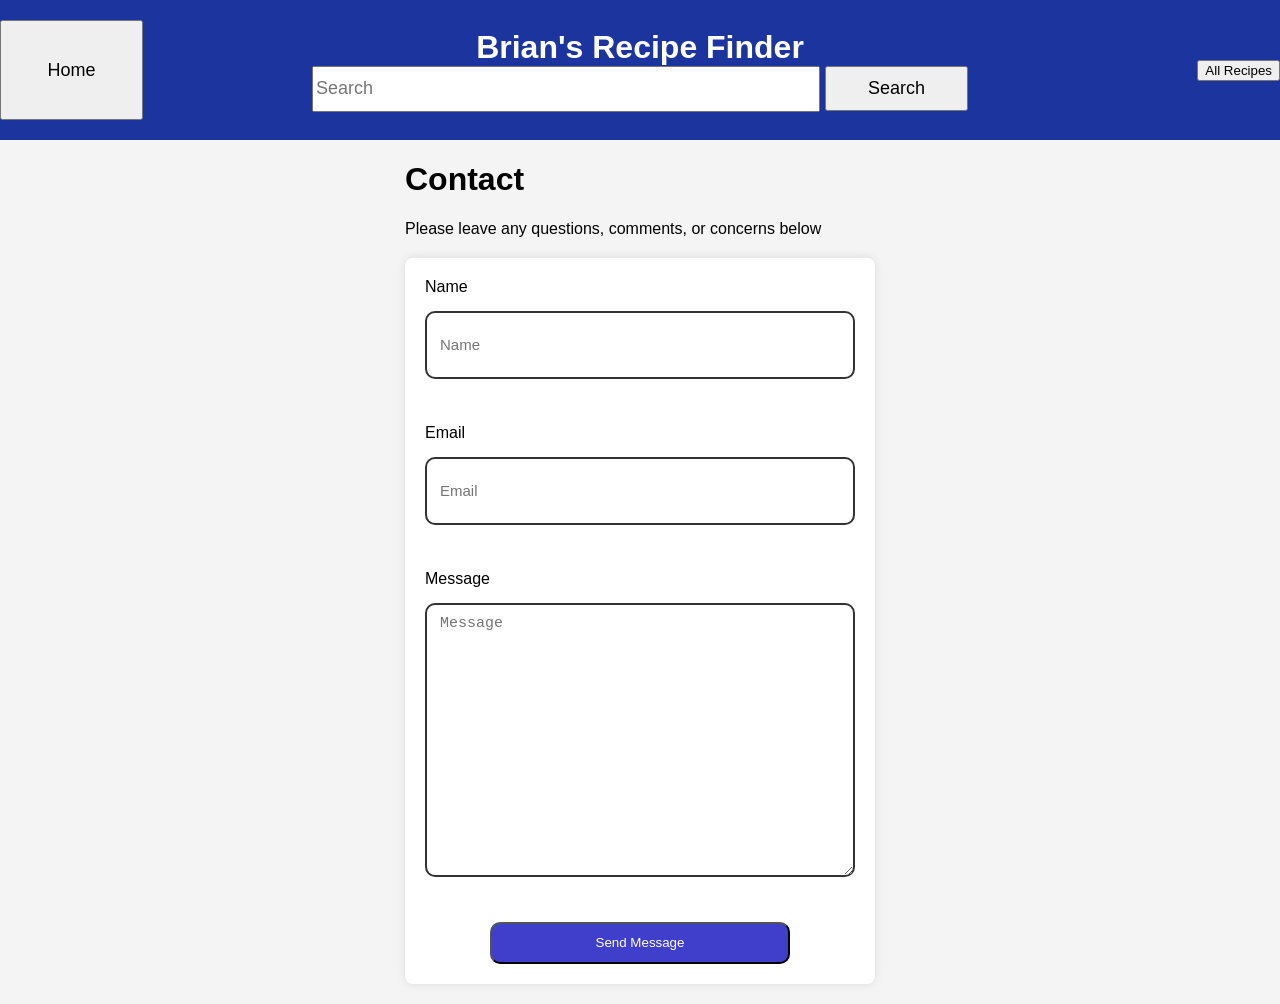
==== contact.html @ c35b9b4e "added error handling if the textboxes are empty" ====
<!DOCTYPE html>
<html lang="en">
    <head>
        <meta charset="UTF-8">
        <meta name="viewport" content="width=device-width, initial-scale=1.0">
        <title>Brian's Recipe Finder</title>
        <link rel="stylesheet" href="style.css">
    </head>

    <body>
        <header>
            <div class="header-left">
                <button class="home-btn" id="home-button">Home</button>
            </div>

            <div class="header-title">
                <h1>Brian's Recipe Finder</h1>

                <!-- Search bar with a search button -->
                <div class="search-container">
                    <div class="search-input-wrapper">
                        <input type="text" maxlength="50" id="search-input" placeholder="Search" autocomplete="off">
                        <ul id="search-list" class="search-list"></ul>
                    </div>
                <button type="button" id="search-button">Search</button>
                </div>
            </div>

            <div class="header-actions">
                <button class="all-recipes-button" id="all-recipes-button">All Recipes</button>
            </div>
        </header>   

        <div class="contact-section">
            <h1>Contact</h1>
            <p class="contact-subheader">Please leave any questions, comments, or concerns below</p>
            
            <form class="contact-form">
                <div class="field">
                    <label class="field-label">
                        <span>Name</span>
                    </label>
                    <input class="input" type="text" maxlength="50" id="name-input" placeholder="Name" autocomplete="off">
                    <span class="error-text" id="name-error"></span>
                </div>

                <div class="field">
                    <label class="field-label">
                        <span>Email</span>
                    </label>
                    <input class ="input" required type="email" maxlength="50" id="email-input" placeholder="Email" autocomplete="off">
                    <span class="error-text" id="name-error"></span>
                </div>
                
                <div class="field">
                    <label class="field-label">
                        <span>Message</span>
                    </label>
                    <textarea class="message-textarea" type="text" maxlength="50" id="message-textarea" placeholder="Message" autocomplete="off"></textarea>
                    <span class="error-text" id="name-error"></span>
                </div>

                <div class="form-actions">
                    <button type="submit" class="send-message-button">Send Message</button>
                </div>
            </form>
        </div>
    </body>
</html>
---- style.css ----
/* Universal Header Section */
body {
    font-family: Arial, sans-serif;
    margin: 0;
    padding: 0;
    background-color: #f4f4f4;
}

header {
    display:flex;
    align-items: center;
    justify-content: space-between;

    background-color: #1c349e;
    color: #fff;
    padding: 20px 0;
    text-align: center;
}

.header-left {
    flex: 1;
    display: flex;
    justify-content: flex-start;
}

.header-title {
    flex: 1;
    display: flex;
    flex-direction: column;
    align-items: center;
    text-align: center;}

.header-title h1 {
    margin: 0;
    white-space: nowrap;
}

footer {
    display:flex;
    align-items: center;
    justify-content: space-between;

    background-color: #bd1c1c;
    color: #fff;
    padding: 20px 0;
    text-align: center;
}

.home-btn {
    height: 100px;
    width: 143px;
    font-size: 18px;
    cursor: pointer;
    margin-right: auto;
}

.search-list {
    width: 100%;
    margin-top: 10px;
    display: flex;
    flex-wrap: wrap;
    list-style: none;

    position: absolute; /* put the search list directly under the search-input*/
    top: 100%;
    left: 0;
    width: 100%;
    margin: 0;
    padding: 0;
    z-index: 100;
}

.search-input-wrapper {
    position: relative;
}

.search-container {
    display: flex;
    align-items: flex-start;
    gap: 5px;
    justify-content: space-between;
}

.search-recipe-card {
    height: 40px;
    width: 500px;
    font-size: 18px;
    cursor: pointer;
    margin-right: auto;
    
    top: 100%;
    left: 0;

    display: flex;
    flex-direction: row; /* we want a row so the recipe name and image are on the same line*/
    justify-content: space-between; /* put the recipe name and the image in the same line.  Otherwise image is on a second line, but outside the box */
    gap: 10px;
    padding: 10px;
    color: black;
    background-color: #ffffff;
    box-shadow: 0 0 5px rgba(255, 0, 0, 0.1);
}

.search-recipe-card:hover {
    background-color: lightgray;
    cursor: pointer;
}

.search-recipe-info {
  display: flex;
  align-items: center;
  gap: 10px;
}

#search-recipe-image {
    width: 45px;
    height: 45px;
    object-fit: cover;
    border-radius: 10px;
}

.suggestions li {
    height: 45px;
    width: 143px;
    padding: 10px;
    cursor: pointer;
}

.suggestions li:hover {
    background-color: #eee;
}

#search-input {
    height: 40px;
    width: 500px;
    font-size: 18px;
    cursor:text;
    margin-right: auto;
}

#search-button {
    height: 45px;
    width: 143px;
    font-size: 18px;
    cursor: pointer;
    margin-right: auto;
}


.all-recipes-btn {
    height: 45px;
    width: 143px;
    font-size: 18px;
    cursor: pointer;
}


.header-actions {
    flex:1; 
    display: flex;
    align-items: center;
    justify-content: flex-end;
    gap: 5px; 
}














/* Home Page */
.home-container {
    max-width: 1500px;
    margin: 20px auto;
    padding: 20px;
    background-color: #fff;
    border-radius: 8px;
    box-shadow: 0 0 10px rgba(0, 0, 0, 0.1);
}

.suggested-recipes {
    max-width: 1500px;
    margin: 20px auto;
    padding: 20px;
    background-color: #fff;
    border-radius: 8px;
    box-shadow: 0 0 10px rgba(0, 0, 0, 0.1);
}

#suggested-recipes-list {
    justify-content: space-evenly;
    display: flex;
    flex-direction: row;
    flex-wrap: wrap;
    list-style: none;
    padding-left: 0;
    margin-left: 0;
    gap: 15px;
}

.suggested-recipe-card {
    width: 300px;
    min-width: 140px;
    max-width: 800px;
    height: 200px;

    display: flex;
    flex-direction: column;
    align-items: center;
    gap: 10px;
    margin-bottom: 10px;
    padding: 10px;
    background-color: #b3a8a857;
    border-radius: 8px;
    box-shadow: 0 0 5px rgba(255, 0, 0, 0.1);
}

.suggested-recipe-card:hover {
    transform: scale(1.03);
    box-shadow: 0 4px 12px rgba(255, 0, 0, 0.2);
    cursor: pointer;
}

#suggested-recipe-image {
    width: 100px;
    height: 100px;
    object-fit: cover;
    border-radius: 10px;
}



/* Recipe Page */
.recipe-details {
    max-width: 1500px;
    margin: 20px auto;
    padding: 20px;
    background-color: #fff;
    border-radius: 8px;
    box-shadow: 0 0 10px rgba(0, 0, 0, 0.1);
    position: relative; 
}

.recipe-details #recipe-image {
    position: absolute;
    top: 20px;
    right: 20px;
    width: 400px;
    height: 400px;
    object-fit: contain;
}

.recipe-step {
  font-weight: bold;
}

#recipe-image {
    width: 300px;
    height: 300px;
    object-fit: cover;
    border-radius: 10px;
} 

/* Recommended Recipes section */
.recommended-recipes {
    max-width: 1500px;
    margin: 20px auto;
    padding: 20px;
    background-color: #fff;
    border-radius: 8px;
    box-shadow: 0 0 10px rgba(0, 0, 0, 0.1);
}

#recommended-recipes-list {
    justify-content: space-evenly;
    display: flex;
    flex-direction: row;
    flex-wrap: wrap;
    list-style: none;
    padding-left: 0;
    margin-left: 0;
    gap: 15px;
}

.recommended-recipe-card {
    width: 300px;
    min-width: 140px;
    max-width: 800px;
    height: 200px;

    display: flex;
    flex-direction: column;
    align-items: center;
    gap: 10px;
    margin-bottom: 10px;
    padding: 10px;
    background-color: #b3a8a857;
    border-radius: 8px;
    box-shadow: 0 0 5px rgba(255, 0, 0, 0.1);
}

.recommended-recipe-card:hover {
    transform: scale(1.03);
    box-shadow: 0 4px 12px rgba(255, 0, 0, 0.2);
    cursor: pointer;
}

#recommended-recipe-image {
    width: 100px;
    height: 100px;
    object-fit: cover;
    border-radius: 10px;
}

/* Recently Viewed Recipes section */
.recently-viewed-recipes {
    max-width: 1500px;
    margin: 20px auto;
    padding: 20px;
    background-color: #fff;
    border-radius: 8px;
    box-shadow: 0 0 10px rgba(0, 0, 0, 0.1);
}

#recently-viewed-recipes-list {
    justify-content: space-evenly;
    display: flex;
    flex-direction: row;
    flex-wrap: wrap;
    list-style: none;
    padding-left: 0;
    margin-left: 0;
    gap: 15px;
}

.recently-viewed-recipe-card {
    width: 300px;
    min-width: 140px;
    max-width: 800px;
    height: 200px;

    display: flex;
    flex-direction: column;
    align-items: center;
    gap: 10px;
    margin-bottom: 10px;
    padding: 10px;
    background-color: #b3a8a857;
    border-radius: 8px;
    box-shadow: 0 0 5px rgba(255, 0, 0, 0.1);
}

.recently-viewed-recipe-card:hover {
    transform: scale(1.03);
    box-shadow: 0 4px 12px rgba(255, 0, 0, 0.2);
    cursor: pointer;
}

#recently-viewed-recipe-image {
    width: 100px;
    height: 100px;
    object-fit: cover;
    border-radius: 10px;
}


/* Contact Page*/
.contact-section {
  width: fit-content; /* Hugs the exact width of your form */
  margin: 0 auto;     /* Centers the entire section (header + form) on the page */
}

.contact-form {
    height: auto;
    width: fit-content;
    margin: 20px auto;
    padding: 20px;
    background-color: #fff;
    border-radius: 8px;
    box-shadow: 0 0 10px rgba(0, 0, 0, 0.1);
    justify-items: center;
    
    display:grid; /* this means that everything inside this form will be displayed as a grid format*/
    gap: 30px;     /* This will space out the items in the grid evenly so the text doesn't overlap with the input field above it*/
}

.input {
    border: 2px solid #333;
    border-radius: 10px;
    width: 400px;
    min-height: 44px;
    padding: 10px 13px;
    font-size: 15px;
}

.message-textarea {
    border: 2px solid #333;
    border-radius: 10px;
    width: 400px;
    height: 250px;
    min-height: 44px;
    padding: 10px 13px;
    font-size: 15px;
}

.field {
    gap: 15px; /* this sets the space between the text and the input field */
    align-items: start;               
    min-width: 0;
    display: grid;
    margin: 0 auto; /* Equal left and right margins push it to the center */
}

.send-message-button {
    width: 300px;
    border-radius: 10px;
    min-height: 42px;
    background-color: rgb(63, 63, 204); /* Button color*/
    color:white; /*Text color*/
    white-space: nowrap;
    justify-content: center;
    align-items: center;
    gap: 8px;
    padding: 0 18px;
    cursor: pointer;
}
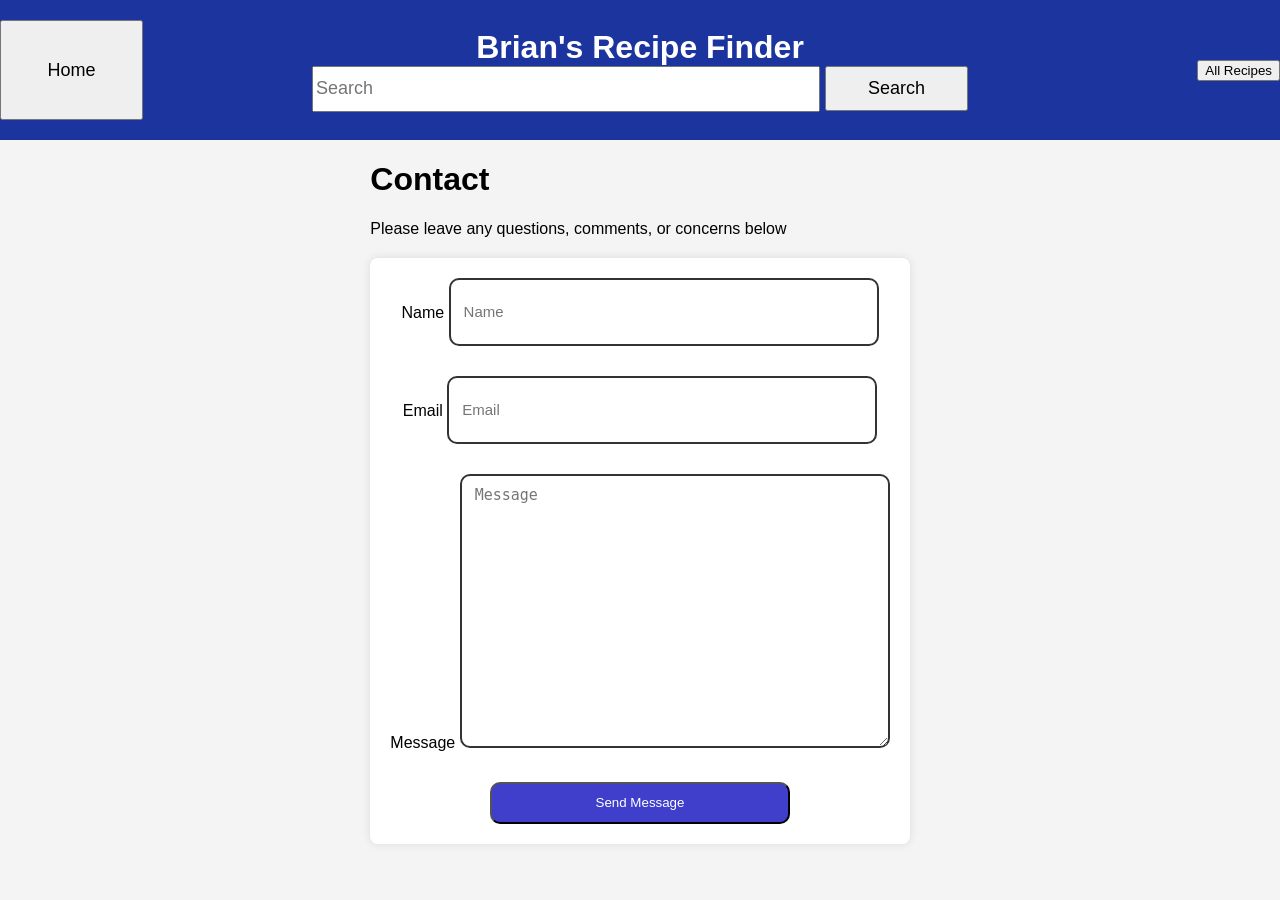
==== commit e9e2b31d: "added contact.js to the contact.html" ====
--- a/contact.html
+++ b/contact.html
@@ -36,24 +36,24 @@
             <p class="contact-subheader">Please leave any questions, comments, or concerns below</p>
             
             <form class="contact-form">
-                <div class="field">
-                    <label class="field-label">
+                <div class="name-field">
+                    <label class="name-label">
                         <span>Name</span>
                     </label>
                     <input class="input" type="text" maxlength="50" id="name-input" placeholder="Name" autocomplete="off">
                     <span class="error-text" id="name-error"></span>
                 </div>
 
-                <div class="field">
-                    <label class="field-label">
+                <div class="email-field">
+                    <label class="email-label">
                         <span>Email</span>
                     </label>
                     <input class ="input" required type="email" maxlength="50" id="email-input" placeholder="Email" autocomplete="off">
                     <span class="error-text" id="name-error"></span>
                 </div>
                 
-                <div class="field">
-                    <label class="field-label">
+                <div class="message-field">
+                    <label class="message-label">
                         <span>Message</span>
                     </label>
                     <textarea class="message-textarea" type="text" maxlength="50" id="message-textarea" placeholder="Message" autocomplete="off"></textarea>
@@ -61,9 +61,12 @@
                 </div>
 
                 <div class="form-actions">
-                    <button type="submit" class="send-message-button">Send Message</button>
+                    <button type="submit" class="send-message-button" id="send-message-button">Send Message</button>
                 </div>
             </form>
         </div>
     </body>
+    <script src="contact.js" defer></script>
+    <script src="app.js" defer></script>
+
 </html>
--- a/style.css
+++ b/style.css
@@ -434,8 +434,20 @@
 }
 
 
-
-
-
-
-
+/* Applied via JavaScript when a field is empty */
+input.error, textarea.error {
+  border-color: #e74c3c;
+  background-color: #fdf2f2;
+}
+
+.error-text {
+  color: #e74c3c;
+  font-size: 0.85rem;
+  margin-top: 4px;
+  min-height: 1em; /* Prevents layout jump when text appears */
+}
+
+
+
+
+
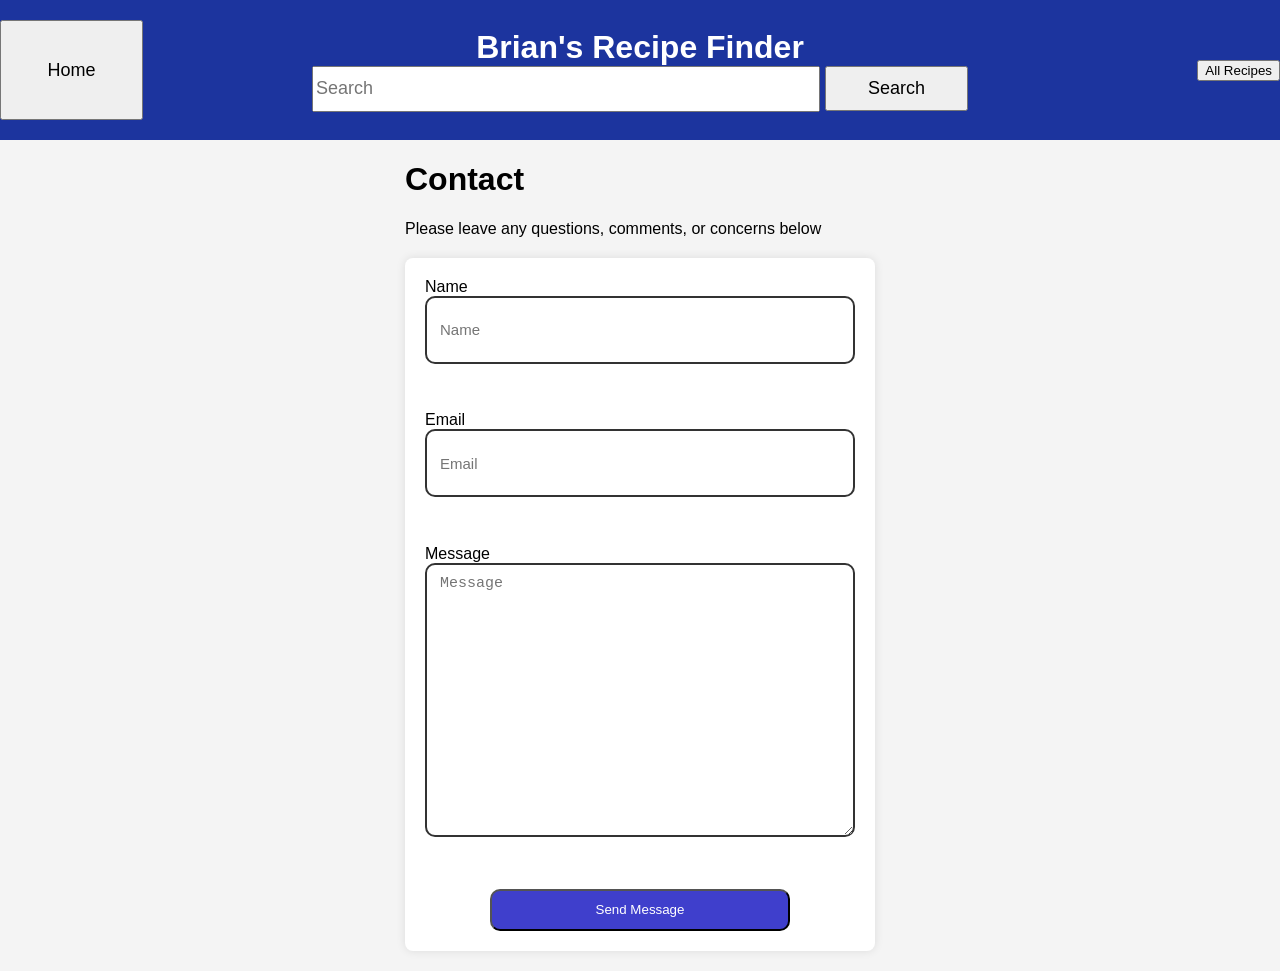
==== commit e78d2f57: "added CSS styling for the error text.  ALso added error handling to check if the email input has an " ====
--- a/contact.html
+++ b/contact.html
@@ -37,27 +37,33 @@
             
             <form class="contact-form">
                 <div class="name-field">
-                    <label class="name-label">
+                    <label id="name-label" for="name-label">
                         <span>Name</span>
                     </label>
-                    <input class="input" type="text" maxlength="50" id="name-input" placeholder="Name" autocomplete="off">
-                    <span class="error-text" id="name-error"></span>
+                    <div class="input-wrapper">
+                        <input class="input" type="text" maxlength="50" id="name-input" placeholder="Name" autocomplete="off">
+                        <span class="error-text" id="name-error"></span>
+                    </div>
                 </div>
 
                 <div class="email-field">
-                    <label class="email-label">
+                    <label id="email-label" for="email-label">
                         <span>Email</span>
                     </label>
-                    <input class ="input" required type="email" maxlength="50" id="email-input" placeholder="Email" autocomplete="off">
-                    <span class="error-text" id="name-error"></span>
+                    <div class="input-wrapper">
+                        <input class ="input" required type="email" maxlength="50" id="email-input" placeholder="Email" autocomplete="off">
+                        <span class="error-text" id="email-error"></span>
+                    </div>
                 </div>
                 
                 <div class="message-field">
-                    <label class="message-label">
+                    <label id="message-label" for="message-label">
                         <span>Message</span>
                     </label>
-                    <textarea class="message-textarea" type="text" maxlength="50" id="message-textarea" placeholder="Message" autocomplete="off"></textarea>
-                    <span class="error-text" id="name-error"></span>
+                    <div class="input-wrapper">
+                        <textarea class="message-textarea" type="text" maxlength="50" id="message-textarea" placeholder="Message" autocomplete="off"></textarea>
+                        <span class="error-text" id="message-error"></span>
+                    </div>
                 </div>
 
                 <div class="form-actions">
--- a/style.css
+++ b/style.css
@@ -107,9 +107,9 @@
 }
 
 .search-recipe-info {
-  display: flex;
-  align-items: center;
-  gap: 10px;
+    display: flex;
+    align-items: center;
+    gap: 10px;
 }
 
 #search-recipe-image {
@@ -259,7 +259,7 @@
 }
 
 .recipe-step {
-  font-weight: bold;
+    font-weight: bold;
 }
 
 #recipe-image {
@@ -374,8 +374,8 @@
 
 /* Contact Page*/
 .contact-section {
-  width: fit-content; /* Hugs the exact width of your form */
-  margin: 0 auto;     /* Centers the entire section (header + form) on the page */
+    width: fit-content; /* Hugs the exact width of your form */
+    margin: 0 auto;     /* Centers the entire section (header + form) on the page */
 }
 
 .contact-form {
@@ -436,18 +436,19 @@
 
 /* Applied via JavaScript when a field is empty */
 input.error, textarea.error {
-  border-color: #e74c3c;
-  background-color: #fdf2f2;
+    border-color: #e74c3c;
+    background-color: #fdf2f2;
 }
 
 .error-text {
-  color: #e74c3c;
-  font-size: 0.85rem;
-  margin-top: 4px;
-  min-height: 1em; /* Prevents layout jump when text appears */
-}
-
-
-
-
-
+    display: block; /* this will align the text under the input.  Otherwise the text would be to the right of the input*/
+    color: #e74c3c;
+    font-size: 0.85rem;
+    margin-top: 4px;
+    min-height: 1em; /* Prevents layout jump when text appears */
+}
+
+
+
+
+
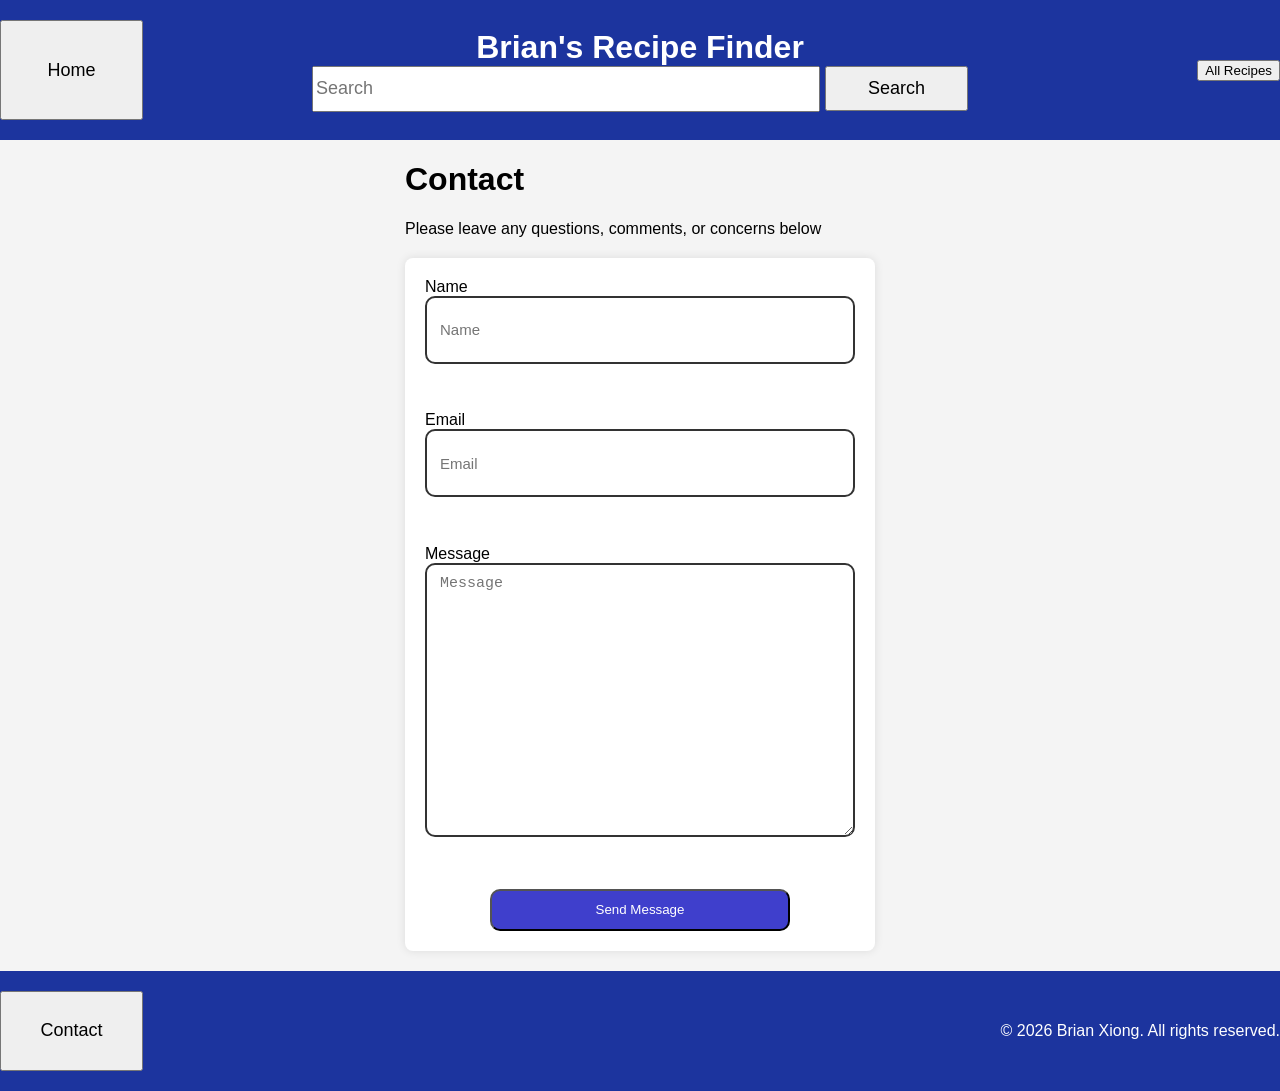
==== commit ba1ada57: "added error handling to name, email, and message on the contact form.  Also added a regex to confirm" ====
--- a/contact.html
+++ b/contact.html
@@ -33,9 +33,9 @@
 
         <div class="contact-section">
             <h1>Contact</h1>
-            <p class="contact-subheader">Please leave any questions, comments, or concerns below</p>
+            <p class="contact-subheader" id="contact-subheader">Please leave any questions, comments, or concerns below</p>
             
-            <form class="contact-form">
+            <form class="contact-form" id="contact-form">
                 <div class="name-field">
                     <label id="name-label" for="name-label">
                         <span>Name</span>
@@ -72,6 +72,12 @@
             </form>
         </div>
     </body>
+
+    <footer id="footer">
+        <button class="contact-btn" id="contact-button">Contact</button>
+        <p>&copy; 2026 Brian Xiong. All rights reserved.</p>
+    </footer>
+
     <script src="contact.js" defer></script>
     <script src="app.js" defer></script>
 
--- a/style.css
+++ b/style.css
@@ -40,7 +40,7 @@
     align-items: center;
     justify-content: space-between;
 
-    background-color: #bd1c1c;
+    background-color: #1c349e;
     color: #fff;
     padding: 20px 0;
     text-align: center;
@@ -48,6 +48,14 @@
 
 .home-btn {
     height: 100px;
+    width: 143px;
+    font-size: 18px;
+    cursor: pointer;
+    margin-right: auto;
+}
+
+.contact-btn {
+    height: 80px;
     width: 143px;
     font-size: 18px;
     cursor: pointer;
@@ -448,7 +456,10 @@
     min-height: 1em; /* Prevents layout jump when text appears */
 }
 
-
-
-
-
+.confirm{
+    color: green;
+    font-size: 25px;
+}
+
+
+
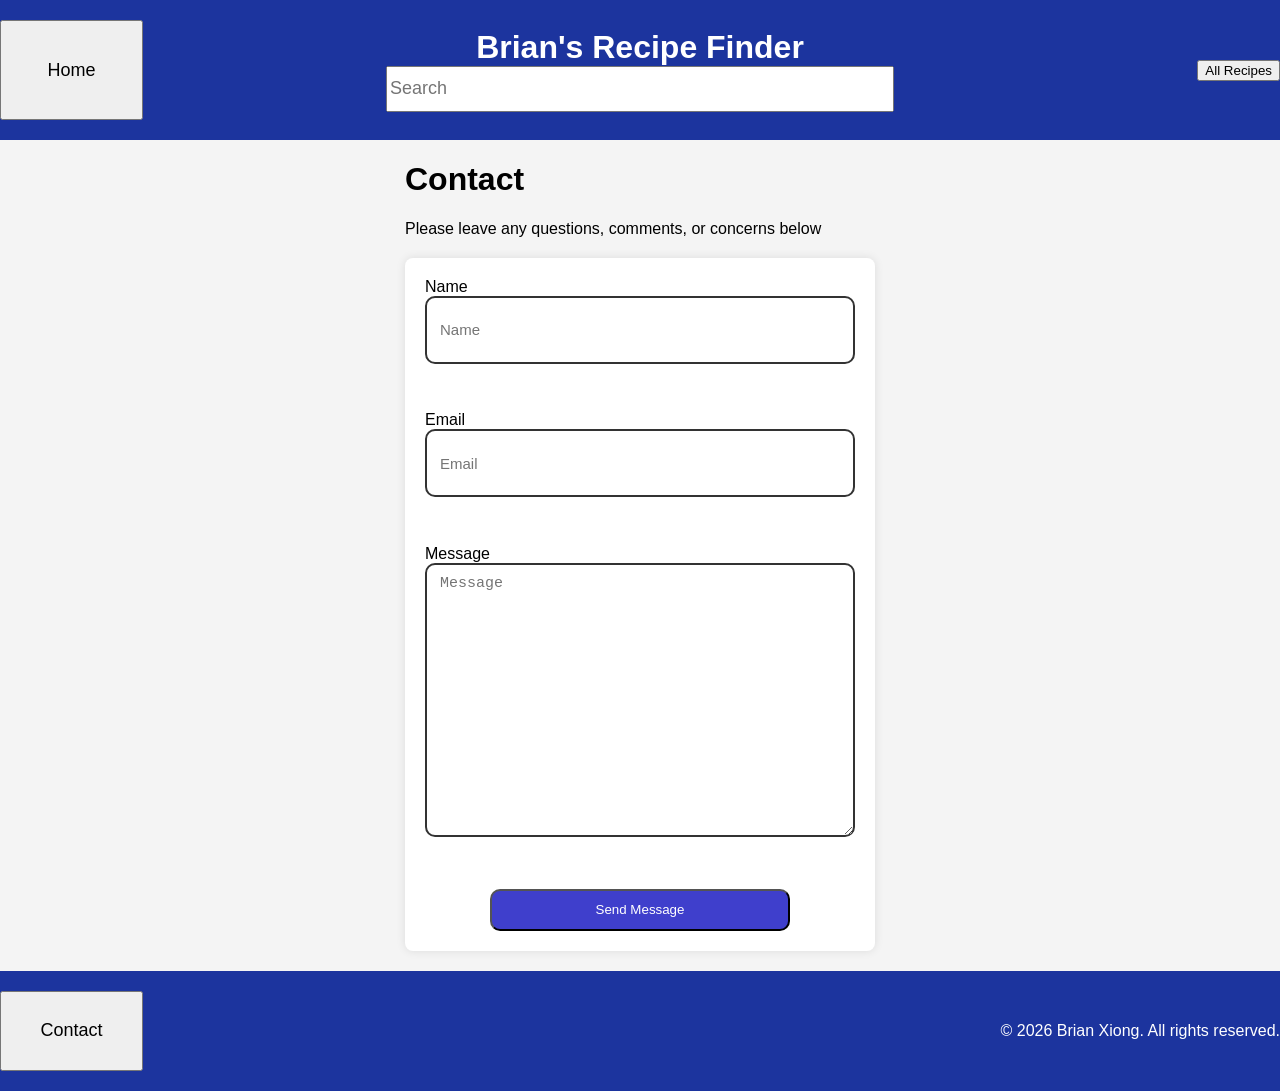
==== commit 9e68b895: "comment out the search button on the header.  I will implement it at another time" ====
--- a/contact.html
+++ b/contact.html
@@ -22,7 +22,7 @@
                         <input type="text" maxlength="50" id="search-input" placeholder="Search" autocomplete="off">
                         <ul id="search-list" class="search-list"></ul>
                     </div>
-                <button type="button" id="search-button">Search</button>
+<!--                    <button type="button" id="search-button">Search</button> -->
                 </div>
             </div>
 
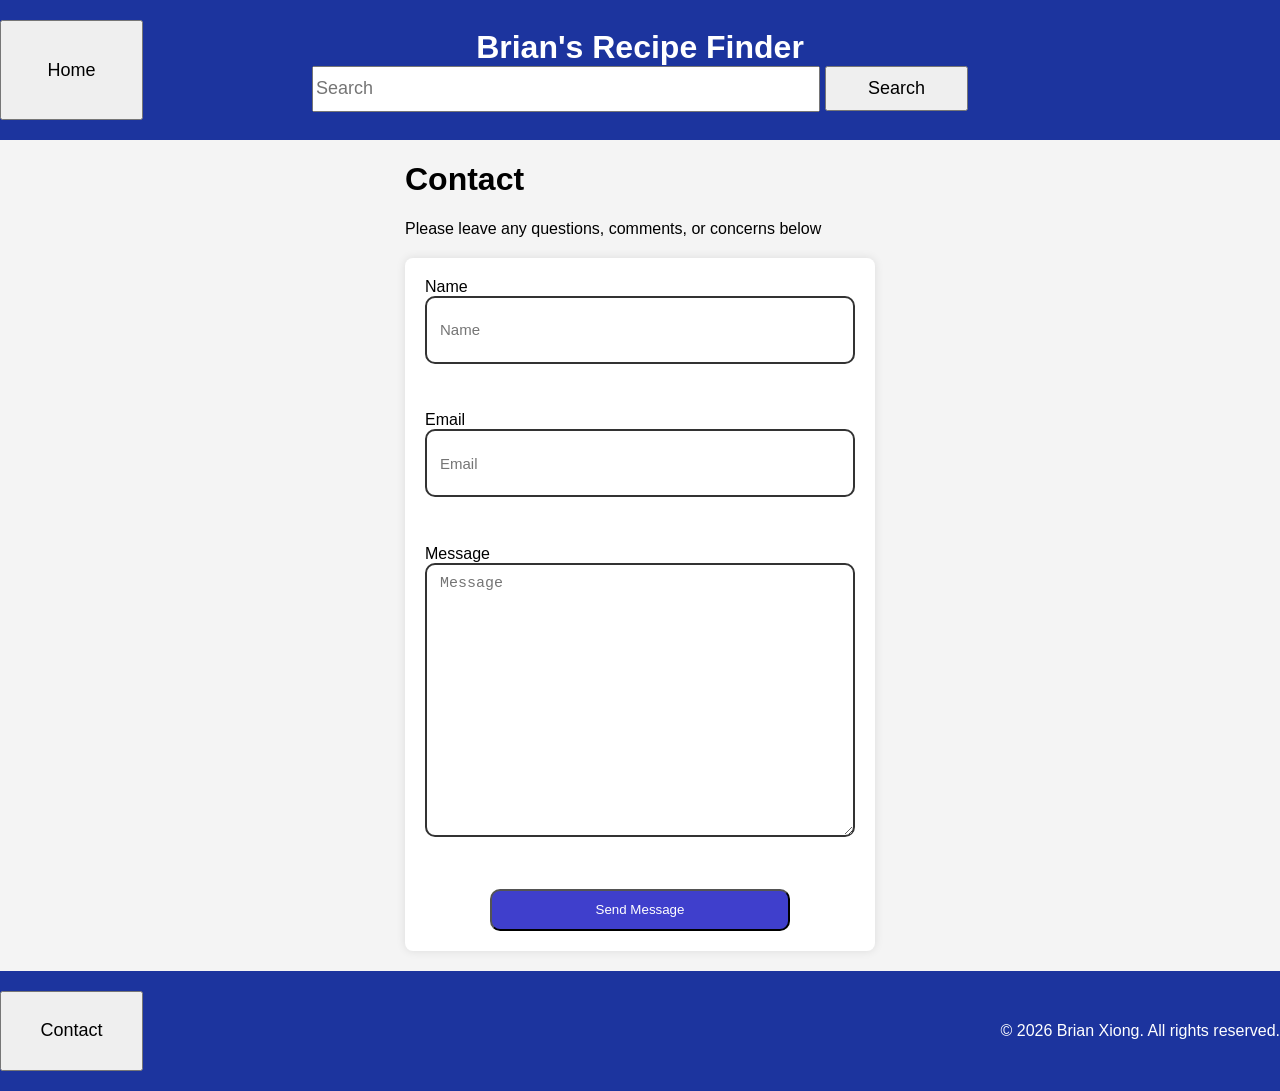
==== commit bdf585be: "commented out the all recipes button, I will implement that in the future" ====
--- a/contact.html
+++ b/contact.html
@@ -22,13 +22,15 @@
                         <input type="text" maxlength="50" id="search-input" placeholder="Search" autocomplete="off">
                         <ul id="search-list" class="search-list"></ul>
                     </div>
-<!--                    <button type="button" id="search-button">Search</button> -->
+                    <button type="button" id="search-button">Search</button> 
                 </div>
             </div>
-
+<!--
             <div class="header-actions">
                 <button class="all-recipes-button" id="all-recipes-button">All Recipes</button>
             </div>
+-->            
+
         </header>   
 
         <div class="contact-section">
--- a/style.css
+++ b/style.css
@@ -7,9 +7,9 @@
 }
 
 header {
-    display:flex;
-    align-items: center;
-    justify-content: space-between;
+    display:grid;
+    grid-template-columns: 1fr auto 1fr; /* Left, Center, Right columns */
+    align-items: center;
 
     background-color: #1c349e;
     color: #fff;
